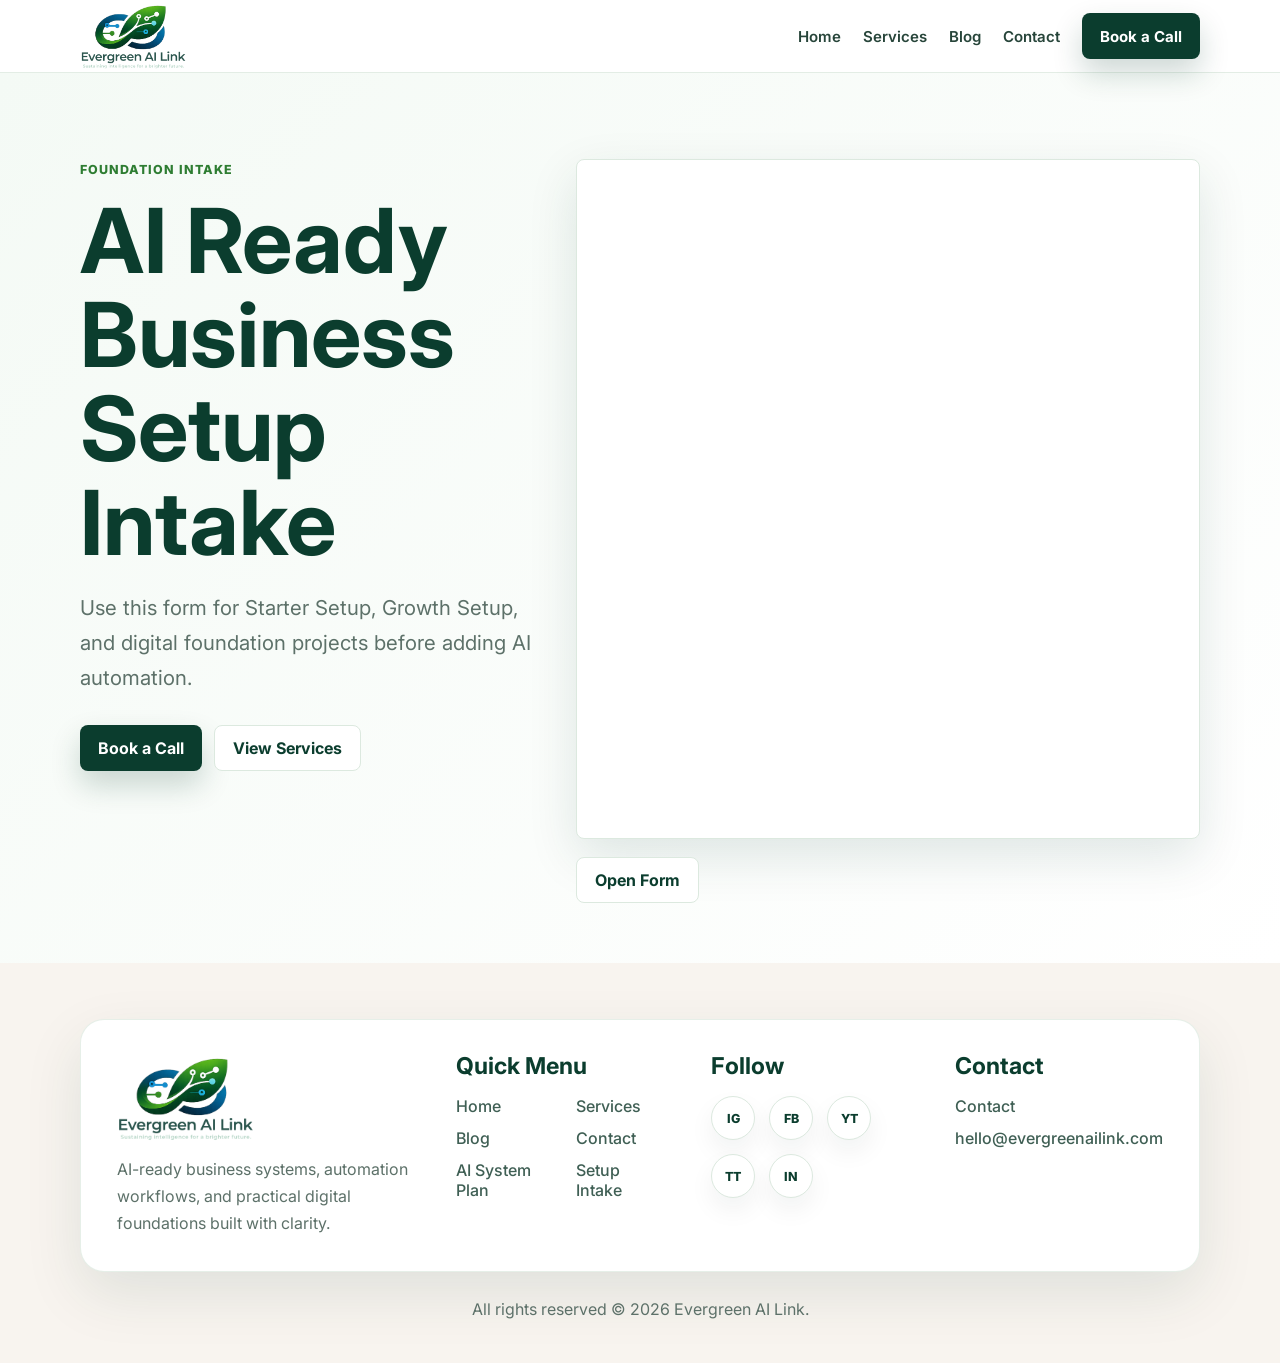
==== ai-ready-business-setup.html @ 5981fea5 "Connect live intake and booking forms" ====
<!doctype html>
<html lang="en">
  <head>
    <meta charset="utf-8">
    <meta name="viewport" content="width=device-width, initial-scale=1">
    <title>AI Ready Business Setup Intake | Evergreen AI Link</title>
    <link rel="icon" href="assets/evergreen-ai-link-logo-clean.png">
    <link rel="stylesheet" href="assets/styles.css">
  </head>
  <body>
    <header class="site-header">
      <nav class="container nav">
        <a class="brand" href="index.html"><img class="brand-logo" src="assets/evergreen-ai-link-logo-clean.png" alt="Evergreen AI Link"></a>
        <div class="nav-links">
          <a href="index.html">Home</a><a href="services.html">Services</a><a href="blog.html">Blog</a><a href="contact.html">Contact</a>
          <a class="button primary" data-booking-link href="#">Book a Call</a>
        </div>
      </nav>
    </header>
    <main>
      <section class="page-hero">
        <div class="container form-shell">
          <div>
            <p class="eyebrow">Foundation intake</p>
            <h1>AI Ready Business Setup Intake</h1>
            <p class="lead">Use this form for Starter Setup, Growth Setup, and digital foundation projects before adding AI automation.</p>
            <div class="section-actions">
              <a class="button primary" data-booking-link href="#">Book a Call</a>
              <a class="button secondary" href="services.html">View Services</a>
            </div>
          </div>
          <div>
            <iframe class="embed-frame compact" data-n8n-embed data-form-url="https://n8n.srv1218594.hstgr.cloud/form/ac03bc11-416a-4ac5-a997-d47fdb1471c1" title="AI Ready Business Setup Intake Form"></iframe>
            <div class="embed-actions"><a class="button secondary" href="https://n8n.srv1218594.hstgr.cloud/form/ac03bc11-416a-4ac5-a997-d47fdb1471c1" target="_blank" rel="noreferrer">Open Form</a></div>
          </div>
        </div>
      </section>
    </main>
    <footer class="site-footer"><div class="container"><div class="footer-card"><div><img class="footer-logo" src="assets/evergreen-ai-link-logo-clean.png" alt="Evergreen AI Link"><p>AI-ready business systems, automation workflows, and practical digital foundations built with clarity.</p></div><div><h3>Quick Menu</h3><div class="footer-menu"><a href="index.html">Home</a><a href="services.html">Services</a><a href="blog.html">Blog</a><a href="contact.html">Contact</a><a href="ai-system-plan.html">AI System Plan</a><a href="ai-ready-business-setup.html">Setup Intake</a></div></div><div><h3>Follow</h3><div class="social-links"><a href="#" aria-label="Instagram">IG</a><a href="#" aria-label="Facebook">FB</a><a href="#" aria-label="YouTube">YT</a><a href="#" aria-label="TikTok">TT</a><a href="#" aria-label="LinkedIn">IN</a></div></div><div><h3>Contact</h3><div class="footer-contact"><a href="contact.html">Contact</a><a href="mailto:hello@evergreenailink.com">hello@evergreenailink.com</a></div></div></div><p class="footer-bottom">All rights reserved © 2026 Evergreen AI Link.</p></div></footer>
    <script src="site.config.js"></script><script src="assets/app.js"></script>
  </body>
</html>
---- assets/styles.css ----
@import url("https://fonts.googleapis.com/css2?family=Inter:wght@400;500;600;700;800&display=swap");

:root {
  --forest: #0b3d2e;
  --green: #2e7d32;
  --sage: #a5d6a7;
  --mist: #f4faf5;
  --ink: #10221b;
  --muted: #5d7169;
  --line: #dce9df;
  --white: #ffffff;
  --shadow: 0 18px 50px rgba(11, 61, 46, 0.12);
  --radius: 8px;
}

* {
  box-sizing: border-box;
}

html {
  scroll-behavior: smooth;
}

body {
  margin: 0;
  font-family: "Inter", system-ui, -apple-system, BlinkMacSystemFont, "Segoe UI", sans-serif;
  color: var(--ink);
  background: var(--white);
  letter-spacing: 0;
}

img,
iframe {
  max-width: 100%;
}

a {
  color: inherit;
}

.container {
  width: min(1120px, calc(100% - 40px));
  margin: 0 auto;
}

.site-header {
  position: sticky;
  top: 0;
  z-index: 20;
  border-bottom: 1px solid rgba(220, 233, 223, 0.8);
  background: rgba(255, 255, 255, 0.92);
  backdrop-filter: blur(18px);
}

.nav {
  min-height: 72px;
  display: flex;
  align-items: center;
  justify-content: space-between;
  gap: 24px;
}

.brand {
  display: inline-flex;
  align-items: center;
  font-weight: 800;
  text-decoration: none;
  color: var(--forest);
}

.brand-logo {
  width: 107px;
  height: auto;
  object-fit: contain;
}

.nav-links {
  display: flex;
  align-items: center;
  gap: 22px;
  font-size: 0.94rem;
  font-weight: 600;
}

.nav-links a {
  text-decoration: none;
  color: #27453a;
}

.button,
button {
  min-height: 46px;
  display: inline-flex;
  align-items: center;
  justify-content: center;
  gap: 8px;
  border: 0;
  border-radius: var(--radius);
  padding: 0 18px;
  font: inherit;
  font-weight: 700;
  text-decoration: none;
  cursor: pointer;
}

.button.primary,
button {
  color: var(--white);
  background: var(--forest);
  box-shadow: 0 14px 30px rgba(11, 61, 46, 0.2);
}

.button.secondary {
  color: var(--forest);
  background: var(--white);
  border: 1px solid var(--line);
}

.button.ghost {
  color: var(--forest);
  background: rgba(255, 255, 255, 0.74);
  border: 1px solid rgba(255, 255, 255, 0.72);
}

.hero {
  min-height: calc(100svh - 72px);
  display: grid;
  align-items: center;
  position: relative;
  overflow: hidden;
  background:
    linear-gradient(90deg, rgba(255, 255, 255, 0.98) 0%, rgba(255, 255, 255, 0.88) 42%, rgba(255, 255, 255, 0.22) 74%),
    url("evergreen-ai-hero.png") center right / cover no-repeat;
}

.hero::after {
  content: "";
  position: absolute;
  inset: auto 0 0;
  height: 92px;
  background: linear-gradient(180deg, rgba(255, 255, 255, 0), var(--white));
}

.hero-content {
  position: relative;
  z-index: 1;
  max-width: 690px;
  padding: 84px 0 112px;
}

.hero-logo {
  width: min(190px, 50vw);
  height: auto;
  display: block;
  margin-bottom: 26px;
}

.eyebrow {
  margin: 0 0 14px;
  color: var(--green);
  font-size: 0.78rem;
  font-weight: 800;
  letter-spacing: 0.08em;
  text-transform: uppercase;
}

h1,
h2,
h3 {
  margin: 0;
  color: var(--forest);
  line-height: 1.05;
}

h1 {
  max-width: 680px;
  font-size: clamp(2.8rem, 7vw, 5.7rem);
  letter-spacing: 0;
}

h2 {
  font-size: clamp(2rem, 4vw, 3.4rem);
  letter-spacing: 0;
}

h3 {
  font-size: 1.25rem;
}

p {
  color: var(--muted);
  line-height: 1.7;
}

.lead {
  max-width: 650px;
  font-size: clamp(1.05rem, 2vw, 1.28rem);
}

.hero-actions,
.section-actions {
  display: flex;
  flex-wrap: wrap;
  gap: 12px;
  margin-top: 30px;
}

.trust-row {
  display: flex;
  flex-wrap: wrap;
  gap: 10px;
  margin-top: 34px;
}

.pill {
  border: 1px solid var(--line);
  border-radius: 999px;
  padding: 9px 12px;
  color: #2f5b4a;
  background: rgba(255, 255, 255, 0.8);
  font-size: 0.86rem;
  font-weight: 700;
}

section {
  padding: 88px 0;
}

.section-heading {
  max-width: 720px;
  margin-bottom: 34px;
}

.split {
  display: grid;
  grid-template-columns: 0.9fr 1.1fr;
  gap: 46px;
  align-items: start;
}

.problem-list,
.step-list {
  display: grid;
  gap: 14px;
}

.problem-item,
.step {
  border: 1px solid var(--line);
  border-radius: var(--radius);
  padding: 22px;
  background: var(--white);
  box-shadow: 0 12px 30px rgba(16, 34, 27, 0.06);
}

.problem-item strong,
.step strong,
.detail-grid strong {
  color: var(--forest);
}

.band {
  background: var(--mist);
}

.grid {
  display: grid;
  grid-template-columns: repeat(3, minmax(0, 1fr));
  gap: 18px;
}

.grid.two {
  grid-template-columns: repeat(2, minmax(0, 1fr));
}

.card {
  border: 1px solid var(--line);
  border-radius: var(--radius);
  padding: 24px;
  background: var(--white);
  box-shadow: var(--shadow);
}

.service-card {
  min-height: 272px;
  display: flex;
  flex-direction: column;
}

.price {
  margin: 16px 0 0;
  color: var(--forest);
  font-size: 1.55rem;
  font-weight: 800;
}

.feature-list {
  display: grid;
  gap: 10px;
  margin: 20px 0 0;
  padding: 0;
  list-style: none;
}

.feature-list li {
  position: relative;
  padding-left: 24px;
  color: var(--muted);
  line-height: 1.55;
}

.feature-list li::before {
  content: "";
  position: absolute;
  top: 0.72em;
  left: 0;
  width: 9px;
  height: 9px;
  border-radius: 999px;
  background: var(--green);
}

.visual-feature {
  display: grid;
  grid-template-columns: 0.9fr 1.1fr;
  gap: 34px;
  align-items: center;
}

.visual-feature img,
.resource-image {
  width: 100%;
  display: block;
  border: 1px solid var(--line);
  border-radius: var(--radius);
  box-shadow: var(--shadow);
}

.resource-image {
  margin-top: 28px;
}

.package-card {
  display: flex;
  flex-direction: column;
}

.package-card .button {
  margin-top: auto;
}

.service-card .price {
  font-size: 1.25rem;
}

.text-link {
  margin-top: auto;
  color: var(--green);
  font-weight: 800;
  text-decoration: none;
}

.ready-panel {
  display: grid;
  grid-template-columns: 1fr 0.85fr;
  gap: 30px;
  align-items: center;
  border: 1px solid rgba(165, 214, 167, 0.65);
  border-radius: var(--radius);
  padding: 34px;
  background: linear-gradient(135deg, #ffffff, #eef9f0);
  box-shadow: var(--shadow);
}

.checklist {
  display: grid;
  gap: 12px;
}

.checklist label {
  display: flex;
  align-items: center;
  gap: 12px;
  min-height: 54px;
  border: 1px solid var(--line);
  border-radius: var(--radius);
  padding: 0 14px;
  background: var(--white);
  font-weight: 700;
  color: #28483b;
}

.checklist input {
  width: 20px;
  height: 20px;
  accent-color: var(--green);
}

.ready-result {
  border-radius: var(--radius);
  padding: 26px;
  background: var(--forest);
  color: var(--white);
}

.ready-result p,
.ready-result h3 {
  color: var(--white);
}

.ready-result .button {
  width: 100%;
  margin-top: 10px;
}

.cta-band {
  background: var(--forest);
  color: var(--white);
}

.cta-band h2,
.cta-band p {
  color: var(--white);
}

.cta-inner {
  display: flex;
  align-items: center;
  justify-content: space-between;
  gap: 28px;
}

.post-card {
  padding: 0;
  overflow: hidden;
}

.post-card img {
  width: 100%;
  height: 180px;
  object-fit: cover;
  display: block;
}

.post-card div {
  padding: 22px;
}

.page-hero {
  padding: 86px 0 60px;
  background: linear-gradient(135deg, var(--mist), #ffffff);
}

.form-shell {
  display: grid;
  grid-template-columns: 0.85fr 1.15fr;
  gap: 34px;
  align-items: start;
}

form {
  display: grid;
  gap: 14px;
}

label span {
  display: block;
  margin-bottom: 7px;
  color: var(--forest);
  font-weight: 800;
  font-size: 0.9rem;
}

input,
textarea,
select {
  width: 100%;
  min-height: 48px;
  border: 1px solid var(--line);
  border-radius: var(--radius);
  padding: 12px 13px;
  color: var(--ink);
  background: var(--white);
  font: inherit;
}

textarea {
  min-height: 130px;
  resize: vertical;
}

.form-status {
  min-height: 24px;
  margin: 0;
  font-weight: 700;
  color: var(--green);
}

.detail-grid {
  display: grid;
  grid-template-columns: repeat(2, minmax(0, 1fr));
  gap: 18px;
  margin-top: 28px;
}

.post-hero {
  width: 100%;
  max-height: 430px;
  object-fit: cover;
  border-radius: var(--radius);
  margin: 30px 0;
  box-shadow: var(--shadow);
}

.video {
  width: 100%;
  aspect-ratio: 16 / 9;
  border: 0;
  border-radius: var(--radius);
  box-shadow: var(--shadow);
}

.article-copy {
  max-width: 760px;
  margin-top: 28px;
}

.embed-frame {
  width: 100%;
  min-height: 820px;
  border: 1px solid var(--line);
  border-radius: var(--radius);
  background: var(--white);
  box-shadow: var(--shadow);
}

.embed-frame.compact {
  min-height: 680px;
}

.embed-actions {
  margin-top: 14px;
}

.site-footer {
  padding: 56px 0 24px;
  background: #f8f4ef;
}

.footer-card {
  display: grid;
  grid-template-columns: 1.25fr 0.9fr 0.85fr 0.85fr;
  gap: 42px;
  border: 1px solid rgba(220, 233, 223, 0.7);
  border-radius: 24px;
  padding: 34px 36px;
  background: var(--white);
  box-shadow: 0 22px 58px rgba(11, 61, 46, 0.1);
}

.footer-logo {
  width: 138px;
  height: auto;
  display: block;
  margin-bottom: 14px;
}

.footer-card h3 {
  margin-bottom: 18px;
  font-size: 1.45rem;
}

.footer-card p {
  margin: 0;
}

.footer-menu {
  display: grid;
  grid-template-columns: repeat(2, minmax(0, 1fr));
  gap: 12px 28px;
}

.footer-menu a,
.footer-contact a {
  color: #3f5f54;
  text-decoration: none;
  font-weight: 500;
}

.footer-contact {
  display: grid;
  gap: 12px;
  align-content: start;
}

.social-links {
  display: flex;
  flex-wrap: wrap;
  gap: 14px;
}

.social-links a {
  width: 44px;
  height: 44px;
  display: grid;
  place-items: center;
  border: 1px solid var(--line);
  border-radius: 999px;
  color: var(--forest);
  background: var(--white);
  box-shadow: 0 12px 26px rgba(16, 34, 27, 0.06);
  font-size: 0.78rem;
  font-weight: 800;
  text-decoration: none;
}

.footer-bottom {
  margin-top: 24px;
  text-align: center;
  color: var(--muted);
}

@media (max-width: 860px) {
  .nav {
    align-items: flex-start;
    flex-direction: column;
    padding: 16px 0;
  }

  .nav-links {
    width: 100%;
    overflow-x: auto;
    padding-bottom: 4px;
  }

  .hero {
    min-height: auto;
    background:
      linear-gradient(180deg, rgba(255, 255, 255, 0.98) 0%, rgba(255, 255, 255, 0.86) 55%, rgba(255, 255, 255, 0.44) 100%),
      url("evergreen-ai-hero.png") center bottom / cover no-repeat;
  }

  .hero-content {
    padding: 70px 0 130px;
  }

  .split,
  .ready-panel,
  .cta-inner,
  .form-shell,
  .detail-grid {
    grid-template-columns: 1fr;
  }

  .grid {
    grid-template-columns: 1fr;
  }

  .grid.two,
  .visual-feature {
    grid-template-columns: 1fr;
  }

  .cta-inner {
    align-items: flex-start;
    flex-direction: column;
  }

  .footer-card {
    grid-template-columns: 1fr 1fr;
  }
}

@media (max-width: 560px) {
  .container {
    width: min(100% - 28px, 1120px);
  }

  section {
    padding: 66px 0;
  }

  .brand-logo {
    width: 94px;
  }

  .footer-card {
    grid-template-columns: 1fr;
    padding: 26px 22px;
  }

  .footer-menu {
    grid-template-columns: 1fr;
  }

  .hero-actions,
  .section-actions {
    flex-direction: column;
  }

  .button,
  button {
    width: 100%;
  }

  .ready-panel {
    padding: 22px;
  }
}
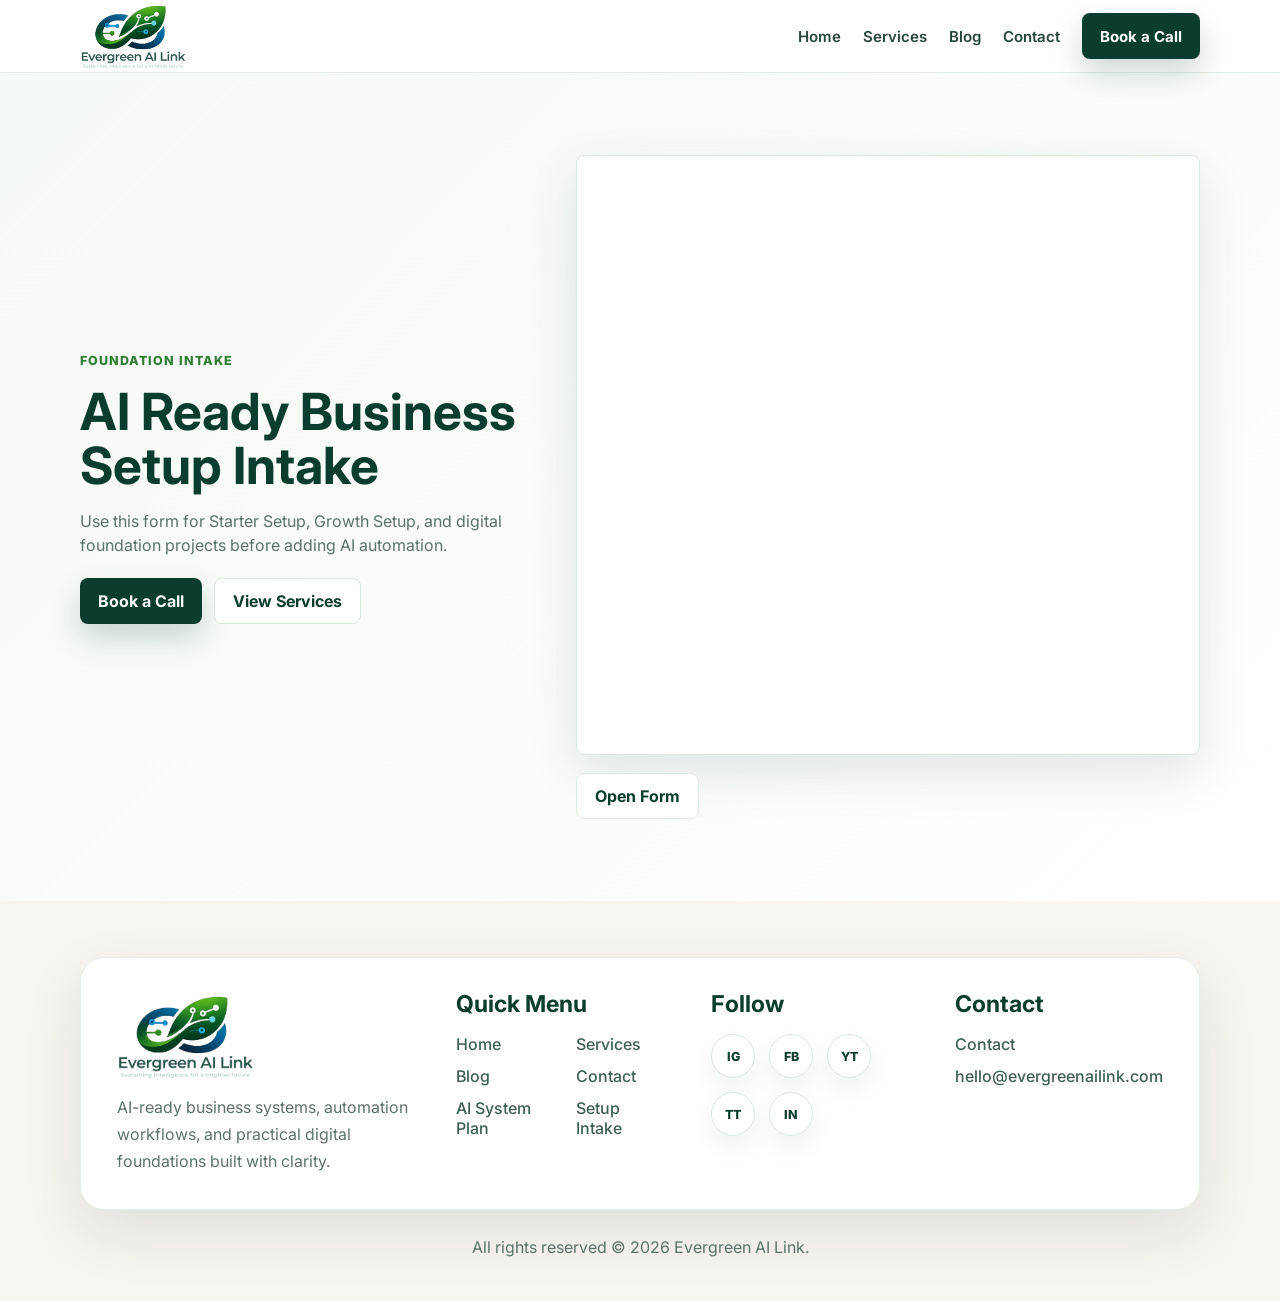
==== commit 6f5fed2e: "Fix booking links and intake embed" ====
--- a/ai-ready-business-setup.html
+++ b/ai-ready-business-setup.html
@@ -13,30 +13,30 @@
         <a class="brand" href="index.html"><img class="brand-logo" src="assets/evergreen-ai-link-logo-clean.png" alt="Evergreen AI Link"></a>
         <div class="nav-links">
           <a href="index.html">Home</a><a href="services.html">Services</a><a href="blog.html">Blog</a><a href="contact.html">Contact</a>
-          <a class="button primary" data-booking-link href="#">Book a Call</a>
+          <a class="button primary" data-booking-link href="https://calendar.app.google/6oECkQT9oewUMVHs8">Book a Call</a>
         </div>
       </nav>
     </header>
     <main>
-      <section class="page-hero">
+      <section class="page-hero intake-hero">
         <div class="container form-shell">
           <div>
             <p class="eyebrow">Foundation intake</p>
             <h1>AI Ready Business Setup Intake</h1>
             <p class="lead">Use this form for Starter Setup, Growth Setup, and digital foundation projects before adding AI automation.</p>
             <div class="section-actions">
-              <a class="button primary" data-booking-link href="#">Book a Call</a>
+              <a class="button primary" data-booking-link href="https://calendar.app.google/6oECkQT9oewUMVHs8">Book a Call</a>
               <a class="button secondary" href="services.html">View Services</a>
             </div>
           </div>
           <div>
-            <iframe class="embed-frame compact" data-n8n-embed data-form-url="https://n8n.srv1218594.hstgr.cloud/form/ac03bc11-416a-4ac5-a997-d47fdb1471c1" title="AI Ready Business Setup Intake Form"></iframe>
+            <iframe class="embed-frame compact" data-n8n-embed data-form-url="https://n8n.srv1218594.hstgr.cloud/form/ac03bc11-416a-4ac5-a997-d47fdb1471c1" src="https://n8n.srv1218594.hstgr.cloud/form/ac03bc11-416a-4ac5-a997-d47fdb1471c1" title="AI Ready Business Setup Intake Form"></iframe>
             <div class="embed-actions"><a class="button secondary" href="https://n8n.srv1218594.hstgr.cloud/form/ac03bc11-416a-4ac5-a997-d47fdb1471c1" target="_blank" rel="noreferrer">Open Form</a></div>
           </div>
         </div>
       </section>
     </main>
-    <footer class="site-footer"><div class="container"><div class="footer-card"><div><img class="footer-logo" src="assets/evergreen-ai-link-logo-clean.png" alt="Evergreen AI Link"><p>AI-ready business systems, automation workflows, and practical digital foundations built with clarity.</p></div><div><h3>Quick Menu</h3><div class="footer-menu"><a href="index.html">Home</a><a href="services.html">Services</a><a href="blog.html">Blog</a><a href="contact.html">Contact</a><a href="ai-system-plan.html">AI System Plan</a><a href="ai-ready-business-setup.html">Setup Intake</a></div></div><div><h3>Follow</h3><div class="social-links"><a href="#" aria-label="Instagram">IG</a><a href="#" aria-label="Facebook">FB</a><a href="#" aria-label="YouTube">YT</a><a href="#" aria-label="TikTok">TT</a><a href="#" aria-label="LinkedIn">IN</a></div></div><div><h3>Contact</h3><div class="footer-contact"><a href="contact.html">Contact</a><a href="mailto:hello@evergreenailink.com">hello@evergreenailink.com</a></div></div></div><p class="footer-bottom">All rights reserved © 2026 Evergreen AI Link.</p></div></footer>
+    <footer class="site-footer"><div class="container"><div class="footer-card"><div><img class="footer-logo" src="assets/evergreen-ai-link-logo-clean.png" alt="Evergreen AI Link"><p>AI-ready business systems, automation workflows, and practical digital foundations built with clarity.</p></div><div><h3>Quick Menu</h3><div class="footer-menu"><a href="index.html">Home</a><a href="services.html">Services</a><a href="blog.html">Blog</a><a href="contact.html">Contact</a><a href="ai-system-plan.html">AI System Plan</a><a href="ai-ready-business-setup.html">Setup Intake</a></div></div><div><h3>Follow</h3><div class="social-links"><a href="#" aria-label="Instagram">IG</a><a href="#" aria-label="Facebook">FB</a><a href="#" aria-label="YouTube">YT</a><a href="#" aria-label="TikTok">TT</a><a href="#" aria-label="LinkedIn">IN</a></div></div><div><h3>Contact</h3><div class="footer-contact"><a href="contact.html">Contact</a><a href="mailto:hello@evergreenailink.com">hello@evergreenailink.com</a></div></div></div><p class="footer-bottom">All rights reserved &copy; 2026 Evergreen AI Link.</p></div></footer>
     <script src="site.config.js"></script><script src="assets/app.js"></script>
   </body>
 </html>
--- a/assets/styles.css
+++ b/assets/styles.css
@@ -144,15 +144,8 @@
 .hero-content {
   position: relative;
   z-index: 1;
-  max-width: 690px;
-  padding: 84px 0 112px;
-}
-
-.hero-logo {
-  width: min(190px, 50vw);
-  height: auto;
-  display: block;
-  margin-bottom: 26px;
+  max-width: 760px;
+  padding: 38px 0 36px;
 }
 
 .eyebrow {
@@ -178,6 +171,12 @@
   letter-spacing: 0;
 }
 
+.hero h1 {
+  max-width: 760px;
+  font-size: clamp(2.55rem, 5vw, 4.35rem);
+  line-height: 1;
+}
+
 h2 {
   font-size: clamp(2rem, 4vw, 3.4rem);
   letter-spacing: 0;
@@ -197,6 +196,13 @@
   font-size: clamp(1.05rem, 2vw, 1.28rem);
 }
 
+.hero .lead {
+  max-width: 660px;
+  margin: 18px 0 0;
+  font-size: clamp(1rem, 1.5vw, 1.16rem);
+  line-height: 1.58;
+}
+
 .hero-actions,
 .section-actions {
   display: flex;
@@ -205,11 +211,19 @@
   margin-top: 30px;
 }
 
+.hero-actions {
+  margin-top: 22px;
+}
+
 .trust-row {
   display: flex;
   flex-wrap: wrap;
   gap: 10px;
   margin-top: 34px;
+}
+
+.hero .trust-row {
+  margin-top: 24px;
 }
 
 .pill {
@@ -451,6 +465,31 @@
   background: linear-gradient(135deg, var(--mist), #ffffff);
 }
 
+.page-hero.intake-hero {
+  min-height: calc(100svh - 72px);
+  display: grid;
+  align-items: center;
+  padding: 24px 0;
+}
+
+.intake-hero h1 {
+  font-size: clamp(2.15rem, 4vw, 3.35rem);
+}
+
+.intake-hero .lead {
+  margin: 16px 0 0;
+  font-size: 1rem;
+  line-height: 1.55;
+}
+
+.intake-hero .section-actions {
+  margin-top: 20px;
+}
+
+.intake-hero .form-shell {
+  align-items: center;
+}
+
 .form-shell {
   display: grid;
   grid-template-columns: 0.85fr 1.15fr;
@@ -535,7 +574,8 @@
 }
 
 .embed-frame.compact {
-  min-height: 680px;
+  height: min(600px, calc(100svh - 230px));
+  min-height: 460px;
 }
 
 .embed-actions {
@@ -634,14 +674,18 @@
   }
 
   .hero {
-    min-height: auto;
+    min-height: calc(100svh - 108px);
     background:
       linear-gradient(180deg, rgba(255, 255, 255, 0.98) 0%, rgba(255, 255, 255, 0.86) 55%, rgba(255, 255, 255, 0.44) 100%),
       url("evergreen-ai-hero.png") center bottom / cover no-repeat;
   }
 
   .hero-content {
-    padding: 70px 0 130px;
+    padding: 40px 0 58px;
+  }
+
+  .hero h1 {
+    font-size: clamp(2.35rem, 10vw, 3.75rem);
   }
 
   .split,
@@ -698,6 +742,10 @@
     flex-direction: column;
   }
 
+  .hero-actions {
+    flex-direction: row;
+  }
+
   .button,
   button {
     width: 100%;
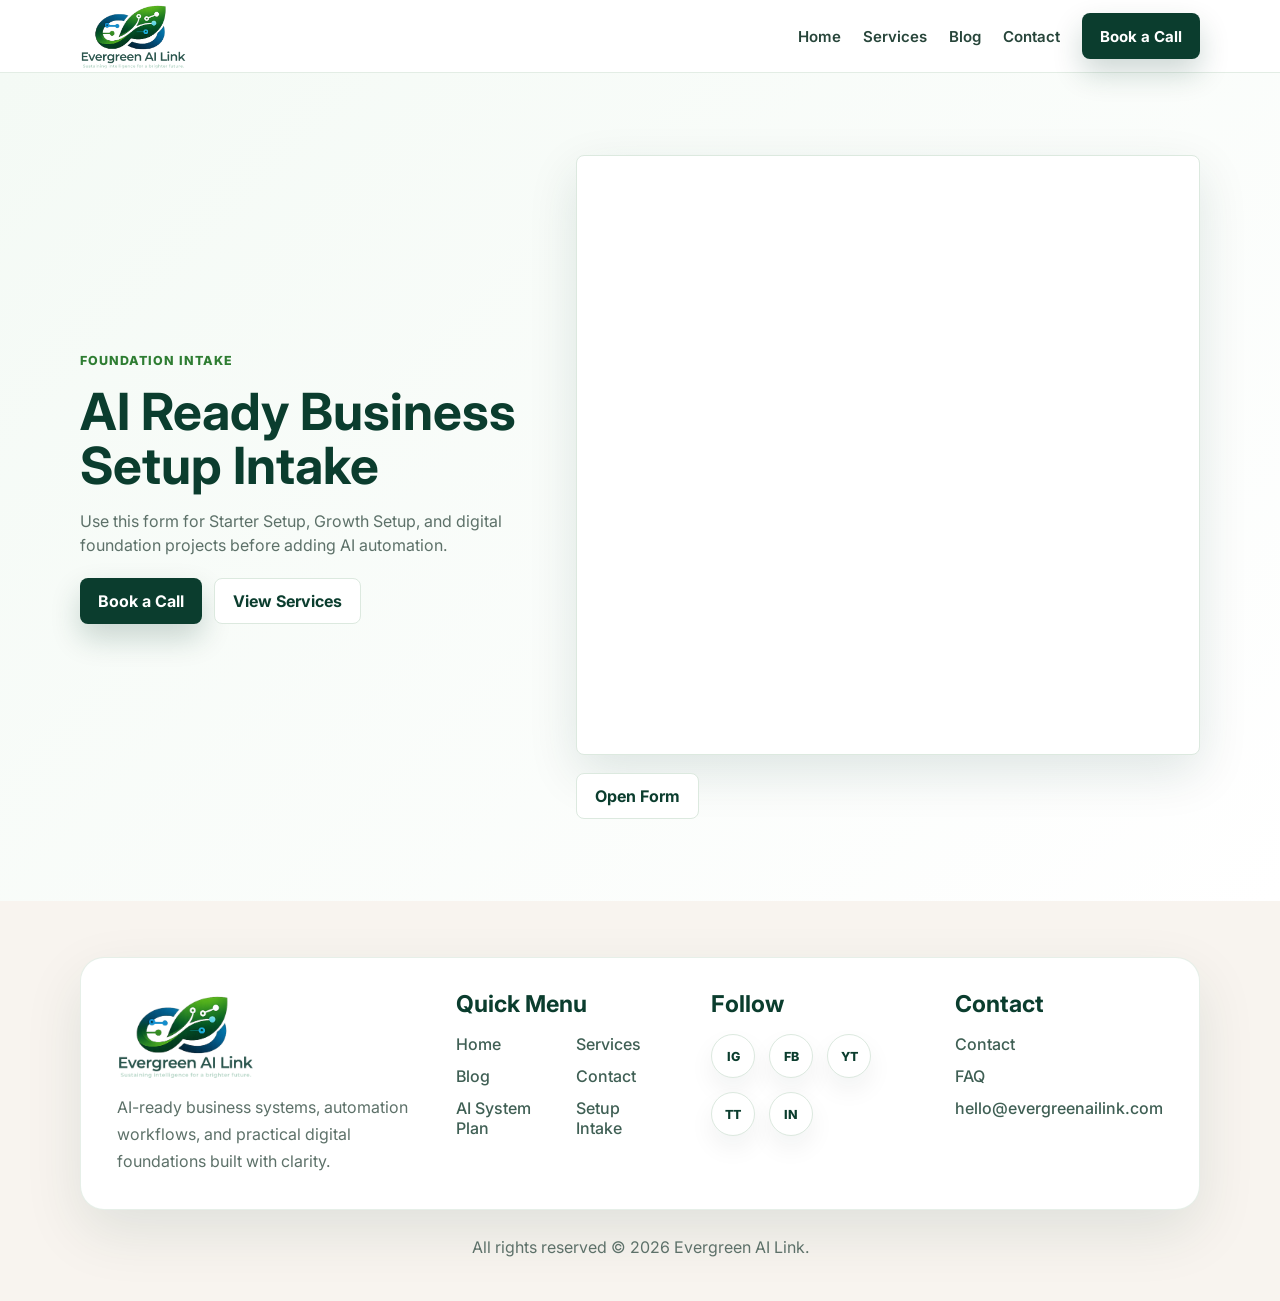
==== commit 53437956: "Add searchable FAQ page" ====
--- a/ai-ready-business-setup.html
+++ b/ai-ready-business-setup.html
@@ -36,7 +36,7 @@
         </div>
       </section>
     </main>
-    <footer class="site-footer"><div class="container"><div class="footer-card"><div><img class="footer-logo" src="assets/evergreen-ai-link-logo-clean.png" alt="Evergreen AI Link"><p>AI-ready business systems, automation workflows, and practical digital foundations built with clarity.</p></div><div><h3>Quick Menu</h3><div class="footer-menu"><a href="index.html">Home</a><a href="services.html">Services</a><a href="blog.html">Blog</a><a href="contact.html">Contact</a><a href="ai-system-plan.html">AI System Plan</a><a href="ai-ready-business-setup.html">Setup Intake</a></div></div><div><h3>Follow</h3><div class="social-links"><a href="#" aria-label="Instagram">IG</a><a href="#" aria-label="Facebook">FB</a><a href="#" aria-label="YouTube">YT</a><a href="#" aria-label="TikTok">TT</a><a href="#" aria-label="LinkedIn">IN</a></div></div><div><h3>Contact</h3><div class="footer-contact"><a href="contact.html">Contact</a><a href="mailto:hello@evergreenailink.com">hello@evergreenailink.com</a></div></div></div><p class="footer-bottom">All rights reserved &copy; 2026 Evergreen AI Link.</p></div></footer>
+    <footer class="site-footer"><div class="container"><div class="footer-card"><div><img class="footer-logo" src="assets/evergreen-ai-link-logo-clean.png" alt="Evergreen AI Link"><p>AI-ready business systems, automation workflows, and practical digital foundations built with clarity.</p></div><div><h3>Quick Menu</h3><div class="footer-menu"><a href="index.html">Home</a><a href="services.html">Services</a><a href="blog.html">Blog</a><a href="contact.html">Contact</a><a href="ai-system-plan.html">AI System Plan</a><a href="ai-ready-business-setup.html">Setup Intake</a></div></div><div><h3>Follow</h3><div class="social-links"><a href="#" aria-label="Instagram">IG</a><a href="#" aria-label="Facebook">FB</a><a href="#" aria-label="YouTube">YT</a><a href="#" aria-label="TikTok">TT</a><a href="#" aria-label="LinkedIn">IN</a></div></div><div><h3>Contact</h3><div class="footer-contact"><a href="contact.html">Contact</a><a href="faq.html">FAQ</a><a href="mailto:hello@evergreenailink.com">hello@evergreenailink.com</a></div></div></div><p class="footer-bottom">All rights reserved &copy; 2026 Evergreen AI Link.</p></div></footer>
     <script src="site.config.js"></script><script src="assets/app.js"></script>
   </body>
 </html>
--- a/assets/styles.css
+++ b/assets/styles.css
@@ -535,6 +535,58 @@
   color: var(--green);
 }
 
+.search-panel {
+  display: grid;
+  gap: 12px;
+  max-width: 760px;
+  margin: 0 0 28px;
+}
+
+.search-panel input {
+  min-height: 58px;
+  padding: 14px 16px;
+  font-size: 1rem;
+  box-shadow: 0 14px 34px rgba(11, 61, 46, 0.08);
+}
+
+.faq-list {
+  display: grid;
+  gap: 14px;
+}
+
+.faq-item {
+  border: 1px solid var(--line);
+  border-radius: var(--radius);
+  background: var(--white);
+  box-shadow: 0 12px 30px rgba(16, 34, 27, 0.06);
+  overflow: hidden;
+}
+
+.faq-question {
+  width: 100%;
+  min-height: 68px;
+  justify-content: space-between;
+  border-radius: 0;
+  padding: 18px 20px;
+  color: var(--forest);
+  background: var(--white);
+  box-shadow: none;
+  text-align: left;
+}
+
+.faq-question span:first-child {
+  max-width: 90%;
+}
+
+.faq-answer {
+  display: none;
+  padding: 0 20px 20px;
+}
+
+.faq-item.is-open .faq-answer {
+  display: block;
+}
+
 .detail-grid {
   display: grid;
   grid-template-columns: repeat(2, minmax(0, 1fr));
